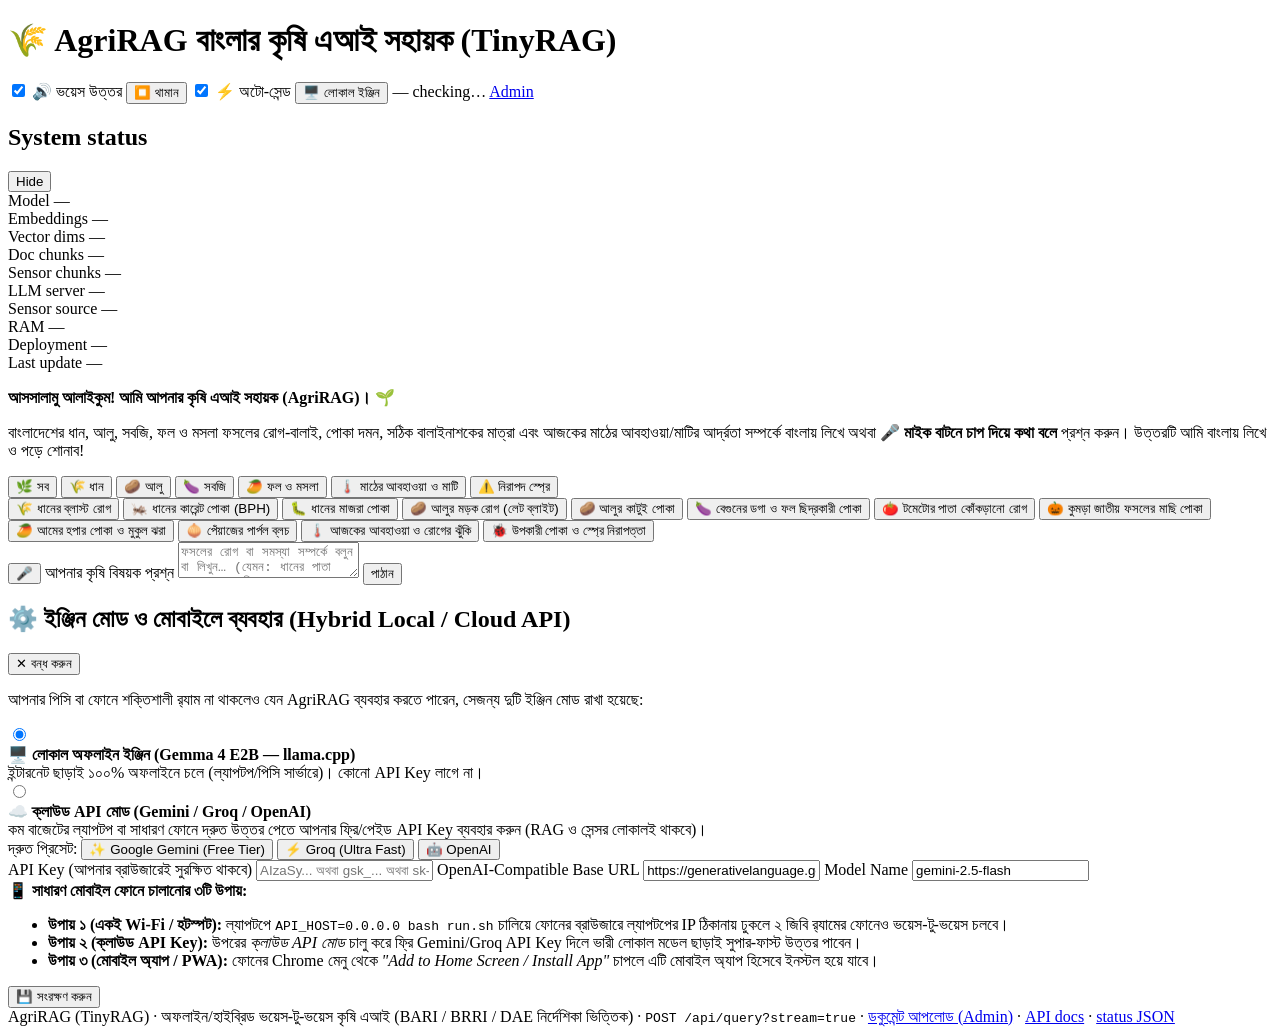
==== ui/templates/index.html @ 8abaa7bc "feat(agrirag): complete Phases 1-5 (Bangla chunking, 80-chunk crop KB, 2-layer fallback, Agri-IoT se" ====
<!DOCTYPE html>
<html lang="bn">
<head>
    <meta charset="UTF-8">
    <meta name="viewport" content="width=device-width, initial-scale=1.0">
    <meta name="theme-color" content="#1a4d2e">
    <meta name="apple-mobile-web-app-capable" content="yes">
    <meta name="apple-mobile-web-app-status-bar-style" content="black-translucent">
    <meta name="apple-mobile-web-app-title" content="AgriRAG">
    <title>{{ title | default("AgriRAG (TinyRAG) — বাংলার কৃষি এআই সহায়ক") }}</title>
    <link rel="manifest" href="/static/manifest.json">
    <link rel="icon" href="/static/icon.svg" type="image/svg+xml">
    <link rel="stylesheet" href="/static/style.css">
</head>
<body>
    <header class="topbar">
        <h1 class="brand">🌾 AgriRAG <span class="subbrand">বাংলার কৃষি এআই সহায়ক (TinyRAG)</span></h1>
        <div class="status" id="status-bar" aria-live="polite">
            <label class="tts-toggle" title="উত্তরগুলো স্বয়ংক্রিয়ভাবে বাংলায় পড়ে শোনাবে">
                <input type="checkbox" id="tts-toggle" checked>
                <span class="tts-label">🔊 ভয়েস উত্তর</span>
            </label>
            <button type="button" id="stop-tts-btn" class="btn-stop-audio" title="চলমান ভয়েস পড়া থামান">
                ⏹️ থামান
            </button>
            <label class="tts-toggle" title="মাইকে কথা বলা শেষ হলে ২ সেকেন্ড বিরতির পর স্বয়ংক্রিয়ভাবে প্রশ্ন পাঠাবে">
                <input type="checkbox" id="autosend-toggle" checked>
                <span class="tts-label">⚡ অটো-সেন্ড</span>
            </label>
            <button type="button" id="engine-btn" class="btn-engine-switch" title="লোকাল অফলাইন মডেল বা ক্লাউড API Key মোড পরিবর্তন ও মোবাইলে ব্যবহারের নির্দেশিকা">
                🖥️ লোকাল ইঞ্জিন
            </button>
            <span class="model-name" id="model-name">—</span>
            <span class="pill pill-loading" id="status-pill">checking…</span>
            <a href="/admin" class="navlink" id="admin-link">Admin</a>
        </div>
    </header>

    <main class="chat" id="chat" aria-live="polite">
        <!--
            Step 4.23 — System Status panel. Populated by status.js
            every 5 s from GET /api/status. Starts collapsed on the
            chat page so the conversation keeps maximum vertical
            space; click "Show" to expand. Every value cell starts
            with an em-dash placeholder so the layout doesn't jump
            when the first poll lands.
        -->
        <section id="status-panel" class="panel status-panel" aria-labelledby="status-heading" aria-label="System status">
            <div class="panel-header">
                <h2 id="status-heading">System status</h2>
                <button id="status-toggle" type="button" class="btn-secondary"
                        aria-expanded="true" aria-controls="status-body">Hide</button>
            </div>
            <div id="status-body" class="status-grid">
                <div class="status-cell">
                    <span class="status-label">Model</span>
                    <span id="status-model" class="status-value">—</span>
                </div>
                <div class="status-cell">
                    <span class="status-label">Embeddings</span>
                    <span id="status-embedding" class="status-value">—</span>
                </div>
                <div class="status-cell">
                    <span class="status-label">Vector dims</span>
                    <span id="status-dim" class="status-value">—</span>
                </div>
                <div class="status-cell">
                    <span class="status-label">Doc chunks</span>
                    <span id="status-doc-count" class="status-value">—</span>
                </div>
                <div class="status-cell">
                    <span class="status-label">Sensor chunks</span>
                    <span id="status-sensor-count" class="status-value">—</span>
                </div>
                <div class="status-cell">
                    <span class="status-label">LLM server</span>
                    <span id="status-llm" class="status-value">—</span>
                </div>
                <div class="status-cell">
                    <span class="status-label">Sensor source</span>
                    <span id="status-sensor-source" class="status-value">—</span>
                </div>
                <div class="status-cell">
                    <span class="status-label">RAM</span>
                    <span id="status-ram" class="status-value">—</span>
                </div>
                <div class="status-cell">
                    <span class="status-label">Deployment</span>
                    <span id="status-deploy" class="status-value">—</span>
                </div>
                <div class="status-cell">
                    <span class="status-label">Last update</span>
                    <span id="status-updated" class="status-value">—</span>
                </div>
            </div>
        </section>

        <div class="messages" id="messages">
            <div class="message message-assistant">
                <div class="bubble">
                    <p><strong>আসসালামু আলাইকুম! আমি আপনার কৃষি এআই সহায়ক (AgriRAG)।</strong> 🌱</p>
                    <p>বাংলাদেশের ধান, আলু, সবজি, ফল ও মসলা ফসলের রোগ-বালাই, পোকা দমন, সঠিক বালাইনাশকের মাত্রা এবং আজকের মাঠের আবহাওয়া/মাটির আর্দ্রতা সম্পর্কে বাংলায় লিখে অথবা <strong>🎤 মাইক বাটনে চাপ দিয়ে কথা বলে</strong> প্রশ্ন করুন। উত্তরটি আমি বাংলায় লিখে ও পড়ে শোনাব!</p>
                </div>
            </div>
        </div>
    </main>

    <!-- Categorized Quick Suggestion Chips (Farmer-First Visual Touch Bar) -->
    <div class="chip-categories" id="chip-categories" aria-label="ফসলের বিভাগ নির্বাচন">
        <button type="button" class="cat-tab active" data-cat="all">🌿 সব</button>
        <button type="button" class="cat-tab" data-cat="rice">🌾 ধান</button>
        <button type="button" class="cat-tab" data-cat="potato">🥔 আলু</button>
        <button type="button" class="cat-tab" data-cat="veg">🍆 সবজি</button>
        <button type="button" class="cat-tab" data-cat="fruit">🥭 ফল ও মসলা</button>
        <button type="button" class="cat-tab" data-cat="sensor">🌡️ মাঠের আবহাওয়া ও মাটি</button>
        <button type="button" class="cat-tab" data-cat="safety">⚠️ নিরাপদ স্প্রে</button>
    </div>

    <div class="quick-chips" id="quick-chips" aria-label="দ্রুত প্রশ্ন করার বাটন">
        <button type="button" class="chip" data-cat="rice" data-query="ধানের ব্লাস্ট ও শীষ ব্লাস্ট রোগের লক্ষণ ও অনুমোদিত ওষুধের মাত্রা কী?">🌾 ধানের ব্লাস্ট রোগ</button>
        <button type="button" class="chip" data-cat="rice" data-query="ধান গাছের গোড়া পচে যাচ্ছে এবং গাছ বসে যাচ্ছে (কারেন্ট পোকা), এখন কী করব?">🦗 ধানের কারেন্ট পোকা (BPH)</button>
        <button type="button" class="chip" data-cat="rice" data-query="ধানের মাজরা পোকা (মরা ডিগ ও সাদা শীষ) দমনের উপায় কী?">🐛 ধানের মাজরা পোকা</button>
        <button type="button" class="chip" data-cat="potato" data-query="আলুর মড়ক বা লেট ব্লাইট (পাতা ঝলসানো) রোগ দমনে কোন ছত্রাকনাশক কতটুকু স্প্রে করব?">🥔 আলুর মড়ক রোগ (লেট ব্লাইট)</button>
        <button type="button" class="chip" data-cat="potato" data-query="আলু গাছের গোড়া কেটে দিচ্ছে (কাটুই পোকা), এর প্রতিকার কী?">🥔 আলুর কাটুই পোকা</button>
        <button type="button" class="chip" data-cat="veg" data-query="বেগুনের ডগা ও ফল ছিদ্রকারী পোকা দমনের জৈব ও রাসায়নিক উপায় কী?">🍆 বেগুনের ডগা ও ফল ছিদ্রকারী পোকা</button>
        <button type="button" class="chip" data-cat="veg" data-query="টমেটোর পাতা কোঁকড়ানো ভাইরাস ও সাদা মাছি দমনে কী করণীয়?">🍅 টমেটোর পাতা কোঁকড়ানো রোগ</button>
        <button type="button" class="chip" data-cat="veg" data-query="লাউ ও কুমড়ার মাছি পোকা দমনে সেক্স ফেরোমন ও বিষটোপ ফাঁদ কীভাবে ব্যবহার করব?">🎃 কুমড়া জাতীয় ফসলের মাছি পোকা</button>
        <button type="button" class="chip" data-cat="fruit" data-query="আমের হপার পোকা ও অ্যানথ্রাকনোজ রোগ দমনে মুকুল আসার পর কখন কী স্প্রে করব?">🥭 আমের হপার পোকা ও মুকুল ঝরা</button>
        <button type="button" class="chip" data-cat="fruit" data-query="পেঁয়াজের পার্পল ব্লচ (পাতা ঝলসানো) ও থ্রিপস পোকা দমনের উপায় কী?">🧅 পেঁয়াজের পার্পল ব্লচ</button>
        <button type="button" class="chip" data-cat="sensor" data-query="আজকের ধান ও আলু ক্ষেতের তাপমাত্রা, আর্দ্রতা ও মাটির রস কেমন এবং ব্লাস্ট বা মড়ক রোগের ঝুঁকি আছে কি?">🌡️ আজকের আবহাওয়া ও রোগের ঝুঁকি</button>
        <button type="button" class="chip" data-cat="safety" data-query="জমিতে মাকড়সা ও লেডিবার্ড বিটল (উপকারী পোকা) থাকলে এবং কীটনাশক স্প্রে করার সময় কী কী সতর্কতা মানতে হবে?">🐞 উপকারী পোকা ও স্প্রে নিরাপত্তা</button>
    </div>

    <form class="composer" id="composer" autocomplete="off">
        <button type="button" id="mic-btn" class="btn-mic" title="ভয়েস ইনপুট (বাংলায় কথা বলুন)" aria-label="বাংলায় কথা বলে প্রশ্ন করুন">
            🎤
        </button>
        <label for="query" class="visually-hidden">আপনার কৃষি বিষয়ক প্রশ্ন</label>
        <textarea
            id="query"
            name="query"
            rows="2"
            placeholder="ফসলের রোগ বা সমস্যা সম্পর্কে বলুন বা লিখুন… (যেমন: ধানের পাতা পোড়া রোগে কী স্প্রে করব?)"
            required
        ></textarea>
        <button type="submit" id="send" class="send-button">পাঠান</button>
    </form>

    <!-- Hybrid Engine & 3-Way Mobile Access Modal -->
    <div class="modal-backdrop modal-hidden" id="engine-modal" role="dialog" aria-modal="true" aria-labelledby="engine-modal-title">
        <div class="modal-card">
            <div class="modal-header">
                <h2 id="engine-modal-title">⚙️ ইঞ্জিন মোড ও মোবাইলে ব্যবহার (Hybrid Local / Cloud API)</h2>
                <button type="button" id="engine-modal-close" class="btn-secondary">✕ বন্ধ করুন</button>
            </div>
            <div class="modal-body">
                <p class="help-text">
                    আপনার পিসি বা ফোনে শক্তিশালী র‍্যাম না থাকলেও যেন AgriRAG ব্যবহার করতে পারেন, সেজন্য দুটি ইঞ্জিন মোড রাখা হয়েছে:
                </p>
                <div class="engine-mode-group">
                    <label class="engine-radio-card">
                        <input type="radio" name="engine_mode" id="mode-local" value="local" checked>
                        <div>
                            <strong>🖥️ লোকাল অফলাইন ইঞ্জিন (Gemma 4 E2B — llama.cpp)</strong>
                            <div class="help-text">ইন্টারনেট ছাড়াই ১০০% অফলাইনে চলে (ল্যাপটপ/পিসি সার্ভারে)। কোনো API Key লাগে না।</div>
                        </div>
                    </label>
                    <label class="engine-radio-card">
                        <input type="radio" name="engine_mode" id="mode-cloud" value="cloud">
                        <div>
                            <strong>☁️ ক্লাউড API মোড (Gemini / Groq / OpenAI)</strong>
                            <div class="help-text">কম বাজেটের ল্যাপটপ বা সাধারণ ফোনে দ্রুত উত্তর পেতে আপনার ফ্রি/পেইড API Key ব্যবহার করুন (RAG ও সেন্সর লোকালই থাকবে)।</div>
                        </div>
                    </label>
                </div>

                <div id="cloud-config-fields" class="cloud-config-box">
                    <div class="preset-row">
                        <span class="status-label">দ্রুত প্রিসেট:</span>
                        <button type="button" class="chip preset-btn" data-url="https://generativelanguage.googleapis.com/v1beta/openai" data-model="gemini-2.5-flash">✨ Google Gemini (Free Tier)</button>
                        <button type="button" class="chip preset-btn" data-url="https://api.groq.com/openai/v1" data-model="llama-3.3-70b-versatile">⚡ Groq (Ultra Fast)</button>
                        <button type="button" class="chip preset-btn" data-url="https://api.openai.com/v1" data-model="gpt-4o-mini">🤖 OpenAI</button>
                    </div>
                    <label class="field-label" for="cloud-api-key">API Key (আপনার ব্রাউজারেই সুরক্ষিত থাকবে)</label>
                    <input type="password" id="cloud-api-key" class="modal-input" placeholder="AIzaSy... অথবা gsk_... অথবা sk-..." autocomplete="off">

                    <label class="field-label" for="cloud-base-url">OpenAI-Compatible Base URL</label>
                    <input type="text" id="cloud-base-url" class="modal-input" value="https://generativelanguage.googleapis.com/v1beta/openai">

                    <label class="field-label" for="cloud-model">Model Name</label>
                    <input type="text" id="cloud-model" class="modal-input" value="gemini-2.5-flash">
                </div>

                <div class="mobile-guide-box">
                    <strong>📱 সাধারণ মোবাইল ফোনে চালানোর ৩টি উপায়:</strong>
                    <ul>
                        <li><strong>উপায় ১ (একই Wi-Fi / হটস্পট):</strong> ল্যাপটপে <code>API_HOST=0.0.0.0 bash run.sh</code> চালিয়ে ফোনের ব্রাউজারে ল্যাপটপের IP ঠিকানায় ঢুকলে ২ জিবি র‍্যামের ফোনেও ভয়েস-টু-ভয়েস চলবে।</li>
                        <li><strong>উপায় ২ (ক্লাউড API Key):</strong> উপরের <em>ক্লাউড API মোড</em> চালু করে ফ্রি Gemini/Groq API Key দিলে ভারী লোকাল মডেল ছাড়াই সুপার-ফাস্ট উত্তর পাবেন।</li>
                        <li><strong>উপায় ৩ (মোবাইল অ্যাপ / PWA):</strong> ফোনের Chrome মেনু থেকে <em>"Add to Home Screen / Install App"</em> চাপলে এটি মোবাইল অ্যাপ হিসেবে ইনস্টল হয়ে যাবে।</li>
                    </ul>
                </div>
            </div>
            <div class="modal-footer">
                <button type="button" id="engine-save-btn" class="send-button">💾 সংরক্ষণ করুন</button>
            </div>
        </div>
    </div>

    <footer class="footer">
        <span>AgriRAG (TinyRAG) · অফলাইন/হাইব্রিড ভয়েস-টু-ভয়েস কৃষি এআই (BARI / BRRI / DAE নির্দেশিকা ভিত্তিক) · <code>POST /api/query?stream=true</code> · <a href="/admin">ডকুমেন্ট আপলোড (Admin)</a> · <a href="/docs">API docs</a> · <a href="/api/status">status JSON</a></span>
    </footer>

    <script src="/static/chat.js" defer></script>
    <script src="/static/status.js" defer></script>
</body>
</html>
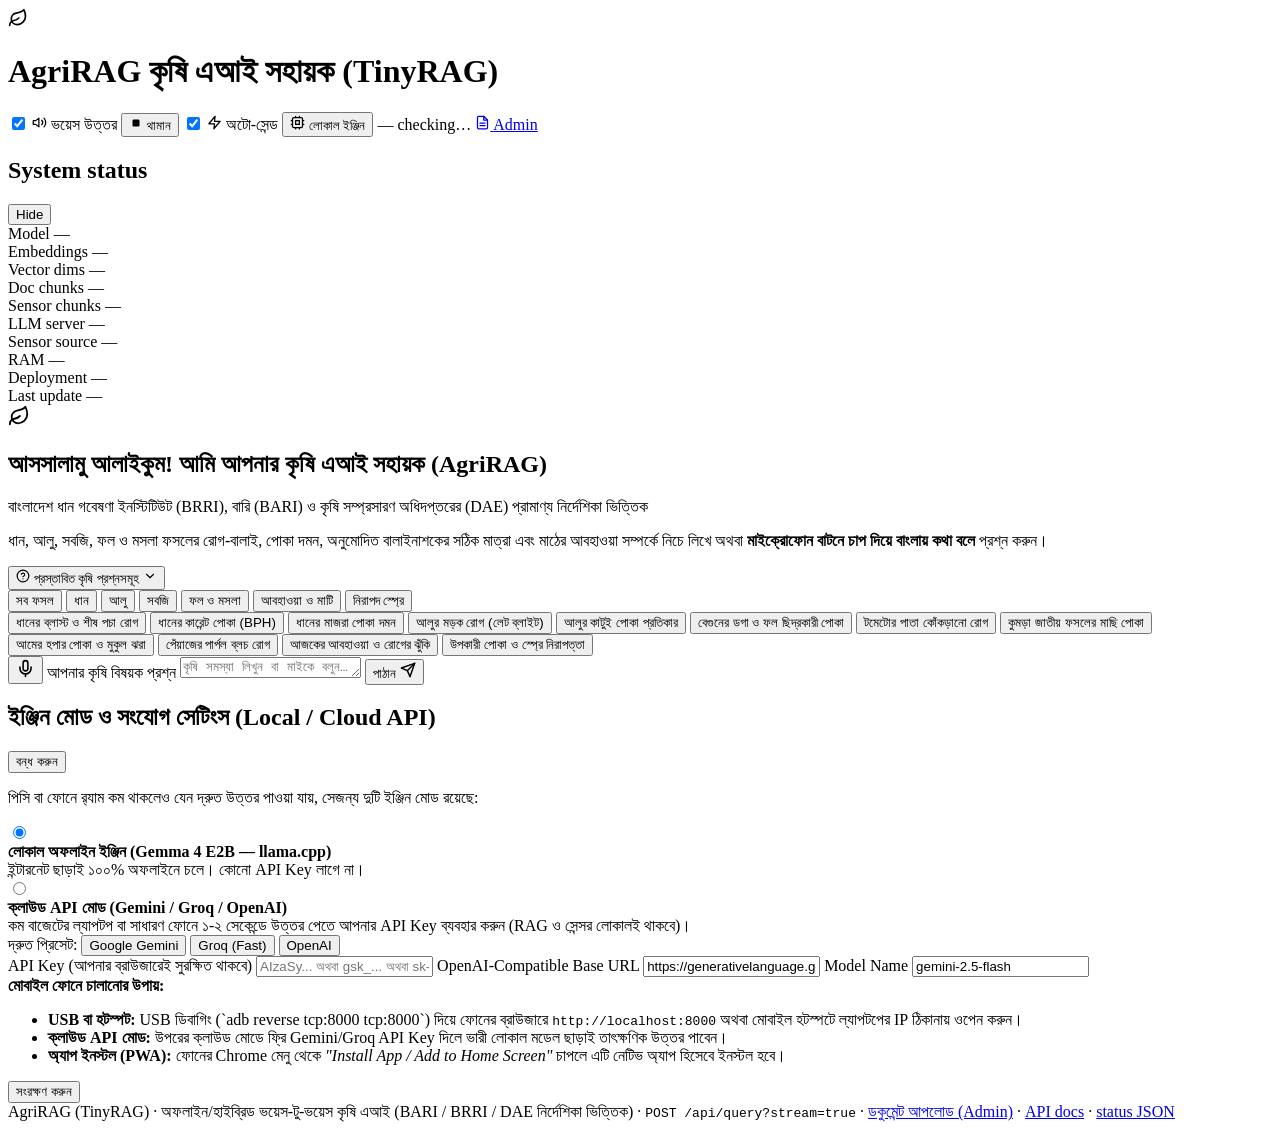
==== commit 8f6eda66: "feat(ui): redesign AgriRAG with modern Claude/Gemini-style responsive UI and SVG icons" ====
--- a/ui/templates/index.html
+++ b/ui/templates/index.html
@@ -2,8 +2,9 @@
 <html lang="bn">
 <head>
     <meta charset="UTF-8">
-    <meta name="viewport" content="width=device-width, initial-scale=1.0">
-    <meta name="theme-color" content="#1a4d2e">
+    <meta name="viewport" content="width=device-width, initial-scale=1.0, maximum-scale=1.0, user-scalable=no">
+    <meta name="theme-color" content="#0b0f14">
+    <meta name="mobile-web-app-capable" content="yes">
     <meta name="apple-mobile-web-app-capable" content="yes">
     <meta name="apple-mobile-web-app-status-bar-style" content="black-translucent">
     <meta name="apple-mobile-web-app-title" content="AgriRAG">
@@ -11,39 +12,73 @@
     <link rel="manifest" href="/static/manifest.json">
     <link rel="icon" href="/static/icon.svg" type="image/svg+xml">
     <link rel="stylesheet" href="/static/style.css">
+    <link rel="stylesheet" href="/static/style.css?v=12">
 </head>
 <body>
     <header class="topbar">
-        <h1 class="brand">🌾 AgriRAG <span class="subbrand">বাংলার কৃষি এআই সহায়ক (TinyRAG)</span></h1>
+        <div class="brand-wrap">
+            <div class="brand-logo" aria-hidden="true">
+                <svg viewBox="0 0 24 24" width="20" height="20" fill="none" stroke="currentColor" stroke-width="2" stroke-linecap="round" stroke-linejoin="round">
+                    <path d="M11 20A7 7 0 0 1 9.8 6.1C15.5 5 17 4.48 19 2c1 2 2 4.18 2 8 0 5.5-4.78 10-10 10Z"></path>
+                    <path d="M2 21c0-3 1.85-5.36 5.08-6C9.5 14.52 12 13 13 12"></path>
+                </svg>
+            </div>
+            <h1 class="brand">AgriRAG <span class="subbrand">কৃষি এআই সহায়ক (TinyRAG)</span></h1>
+        </div>
+
         <div class="status" id="status-bar" aria-live="polite">
             <label class="tts-toggle" title="উত্তরগুলো স্বয়ংক্রিয়ভাবে বাংলায় পড়ে শোনাবে">
                 <input type="checkbox" id="tts-toggle" checked>
-                <span class="tts-label">🔊 ভয়েস উত্তর</span>
+                <svg class="icon-svg" viewBox="0 0 24 24" width="15" height="15" fill="none" stroke="currentColor" stroke-width="2" stroke-linecap="round" stroke-linejoin="round" aria-hidden="true">
+                    <polygon points="11 5 6 9 2 9 2 15 6 15 11 19 11 5"></polygon>
+                    <path d="M15.54 8.46a5 5 0 0 1 0 7.07"></path>
+                    <path d="M19.07 4.93a10 10 0 0 1 0 14.14"></path>
+                </svg>
+                <span class="tts-label">ভয়েস উত্তর</span>
             </label>
+
             <button type="button" id="stop-tts-btn" class="btn-stop-audio" title="চলমান ভয়েস পড়া থামান">
-                ⏹️ থামান
-            </button>
+                <svg class="icon-svg" viewBox="0 0 24 24" width="14" height="14" fill="currentColor" aria-hidden="true">
+                    <rect x="6" y="6" width="12" height="12" rx="2"></rect>
+                </svg>
+                <span>থামান</span>
+            </button>
+
             <label class="tts-toggle" title="মাইকে কথা বলা শেষ হলে ২ সেকেন্ড বিরতির পর স্বয়ংক্রিয়ভাবে প্রশ্ন পাঠাবে">
                 <input type="checkbox" id="autosend-toggle" checked>
-                <span class="tts-label">⚡ অটো-সেন্ড</span>
+                <svg class="icon-svg" viewBox="0 0 24 24" width="15" height="15" fill="none" stroke="currentColor" stroke-width="2" stroke-linecap="round" stroke-linejoin="round" aria-hidden="true">
+                    <polygon points="13 2 3 14 12 14 11 22 21 10 12 10 13 2"></polygon>
+                </svg>
+                <span class="tts-label">অটো-সেন্ড</span>
             </label>
-            <button type="button" id="engine-btn" class="btn-engine-switch" title="লোকাল অফলাইন মডেল বা ক্লাউড API Key মোড পরিবর্তন ও মোবাইলে ব্যবহারের নির্দেশিকা">
-                🖥️ লোকাল ইঞ্জিন
-            </button>
+
+            <button type="button" id="engine-btn" class="btn-engine-switch" title="লোকাল অফলাইন মডেল বা ক্লাউড API Key মোড পরিবর্তন">
+                <svg class="icon-svg" viewBox="0 0 24 24" width="15" height="15" fill="none" stroke="currentColor" stroke-width="2" stroke-linecap="round" stroke-linejoin="round" aria-hidden="true">
+                    <rect x="4" y="4" width="16" height="16" rx="2"></rect>
+                    <rect x="9" y="9" width="6" height="6"></rect>
+                    <path d="M15 2v2M15 20v2M2 15h2M2 9h2M20 15h2M20 9h2M9 2v2M9 20v2"></path>
+                </svg>
+                <span id="engine-btn-label">লোকাল ইঞ্জিন</span>
+            </button>
+
             <span class="model-name" id="model-name">—</span>
-            <span class="pill pill-loading" id="status-pill">checking…</span>
-            <a href="/admin" class="navlink" id="admin-link">Admin</a>
+            <span class="pill pill-loading" id="status-pill" title="সিস্টেম ডায়াগনস্টিকস দেখতে ক্লিক করুন">checking…</span>
+            <a href="/admin" class="navlink" id="admin-link" title="ডকুমেন্ট ও নলেজ বেস ম্যানেজমেন্ট">
+                <svg class="icon-svg" viewBox="0 0 24 24" width="15" height="15" fill="none" stroke="currentColor" stroke-width="2" stroke-linecap="round" stroke-linejoin="round" aria-hidden="true">
+                    <path d="M14 2H6a2 2 0 0 0-2 2v16a2 2 0 0 0 2 2h12a2 2 0 0 0 2-2V8z"></path>
+                    <polyline points="14 2 14 8 20 8"></polyline>
+                    <line x1="16" y1="13" x2="8" y2="13"></line>
+                    <line x1="16" y1="17" x2="8" y2="17"></line>
+                </svg>
+                <span>Admin</span>
+            </a>
         </div>
     </header>
 
     <main class="chat" id="chat" aria-live="polite">
         <!--
-            Step 4.23 — System Status panel. Populated by status.js
-            every 5 s from GET /api/status. Starts collapsed on the
-            chat page so the conversation keeps maximum vertical
-            space; click "Show" to expand. Every value cell starts
-            with an em-dash placeholder so the layout doesn't jump
-            when the first poll lands.
+            Step 4.23 — System Status panel (tucked into a collapsible diagnostics drawer
+            so it never clutters the farmer's main chat screen unless opened).
         -->
         <section id="status-panel" class="panel status-panel" aria-labelledby="status-heading" aria-label="System status">
             <div class="panel-header">
@@ -96,80 +131,119 @@
         </section>
 
         <div class="messages" id="messages">
-            <div class="message message-assistant">
-                <div class="bubble">
-                    <p><strong>আসসালামু আলাইকুম! আমি আপনার কৃষি এআই সহায়ক (AgriRAG)।</strong> 🌱</p>
-                    <p>বাংলাদেশের ধান, আলু, সবজি, ফল ও মসলা ফসলের রোগ-বালাই, পোকা দমন, সঠিক বালাইনাশকের মাত্রা এবং আজকের মাঠের আবহাওয়া/মাটির আর্দ্রতা সম্পর্কে বাংলায় লিখে অথবা <strong>🎤 মাইক বাটনে চাপ দিয়ে কথা বলে</strong> প্রশ্ন করুন। উত্তরটি আমি বাংলায় লিখে ও পড়ে শোনাব!</p>
+            <div class="message message-assistant welcome-message" id="welcome-card">
+                <div class="bubble welcome-bubble">
+                    <div class="welcome-header">
+                        <div class="welcome-icon" aria-hidden="true">
+                            <svg viewBox="0 0 24 24" width="22" height="22" fill="none" stroke="currentColor" stroke-width="2" stroke-linecap="round" stroke-linejoin="round">
+                                <path d="M11 20A7 7 0 0 1 9.8 6.1C15.5 5 17 4.48 19 2c1 2 2 4.18 2 8 0 5.5-4.78 10-10 10Z"></path>
+                                <path d="M2 21c0-3 1.85-5.36 5.08-6C9.5 14.52 12 13 13 12"></path>
+                            </svg>
+                        </div>
+                        <div>
+                            <h2 class="welcome-title">আসসালামু আলাইকুম! আমি আপনার কৃষি এআই সহায়ক (AgriRAG)</h2>
+                            <p class="welcome-subtitle">বাংলাদেশ ধান গবেষণা ইনস্টিটিউট (BRRI), বারি (BARI) ও কৃষি সম্প্রসারণ অধিদপ্তরের (DAE) প্রামাণ্য নির্দেশিকা ভিত্তিক</p>
+                        </div>
+                    </div>
+                    <p class="welcome-body">ধান, আলু, সবজি, ফল ও মসলা ফসলের রোগ-বালাই, পোকা দমন, অনুমোদিত বালাইনাশকের সঠিক মাত্রা এবং মাঠের আবহাওয়া সম্পর্কে নিচে লিখে অথবা <strong>মাইক্রোফোন বাটনে চাপ দিয়ে বাংলায় কথা বলে</strong> প্রশ্ন করুন।</p>
                 </div>
             </div>
         </div>
     </main>
 
-    <!-- Categorized Quick Suggestion Chips (Farmer-First Visual Touch Bar) -->
-    <div class="chip-categories" id="chip-categories" aria-label="ফসলের বিভাগ নির্বাচন">
-        <button type="button" class="cat-tab active" data-cat="all">🌿 সব</button>
-        <button type="button" class="cat-tab" data-cat="rice">🌾 ধান</button>
-        <button type="button" class="cat-tab" data-cat="potato">🥔 আলু</button>
-        <button type="button" class="cat-tab" data-cat="veg">🍆 সবজি</button>
-        <button type="button" class="cat-tab" data-cat="fruit">🥭 ফল ও মসলা</button>
-        <button type="button" class="cat-tab" data-cat="sensor">🌡️ মাঠের আবহাওয়া ও মাটি</button>
-        <button type="button" class="cat-tab" data-cat="safety">⚠️ নিরাপদ স্প্রে</button>
+    <!-- Bottom Dock: Auto-Collapsing Starter Suggestions + Unified Floating Composer -->
+    <div class="bottom-dock">
+        <div class="suggestions-drawer" id="suggestions-drawer">
+            <div class="suggestions-toolbar">
+                <button type="button" class="suggestions-toggle-btn" id="suggestions-toggle-btn" aria-expanded="true">
+                    <svg class="icon-svg" viewBox="0 0 24 24" width="14" height="14" fill="none" stroke="currentColor" stroke-width="2" stroke-linecap="round" stroke-linejoin="round" aria-hidden="true">
+                        <circle cx="12" cy="12" r="10"></circle>
+                        <path d="M9.09 9a3 3 0 0 1 5.83 1c0 2-3 3-3 3"></path>
+                        <line x1="12" y1="17" x2="12.01" y2="17"></line>
+                    </svg>
+                    <span>প্রস্তাবিত কৃষি প্রশ্নসমূহ</span>
+                    <svg class="chevron-svg" viewBox="0 0 24 24" width="14" height="14" fill="none" stroke="currentColor" stroke-width="2" stroke-linecap="round" stroke-linejoin="round" aria-hidden="true">
+                        <polyline points="6 9 12 15 18 9"></polyline>
+                    </svg>
+                </button>
+
+                <div class="chip-categories" id="chip-categories" aria-label="ফসলের বিভাগ নির্বাচন">
+                    <button type="button" class="cat-tab active" data-cat="all">সব ফসল</button>
+                    <button type="button" class="cat-tab" data-cat="rice">ধান</button>
+                    <button type="button" class="cat-tab" data-cat="potato">আলু</button>
+                    <button type="button" class="cat-tab" data-cat="veg">সবজি</button>
+                    <button type="button" class="cat-tab" data-cat="fruit">ফল ও মসলা</button>
+                    <button type="button" class="cat-tab" data-cat="sensor">আবহাওয়া ও মাটি</button>
+                    <button type="button" class="cat-tab" data-cat="safety">নিরাপদ স্প্রে</button>
+                </div>
+            </div>
+
+            <div class="quick-chips" id="quick-chips" aria-label="দ্রুত প্রশ্ন করার বাটন">
+                <button type="button" class="chip" data-cat="rice" data-query="ধানের ব্লাস্ট ও শীষ ব্লাস্ট রোগের লক্ষণ ও অনুমোদিত ওষুধের মাত্রা কী?">ধানের ব্লাস্ট ও শীষ পচা রোগ</button>
+                <button type="button" class="chip" data-cat="rice" data-query="ধান গাছের গোড়া পচে যাচ্ছে এবং গাছ বসে যাচ্ছে (কারেন্ট পোকা), এখন কী করব?">ধানের কারেন্ট পোকা (BPH)</button>
+                <button type="button" class="chip" data-cat="rice" data-query="ধানের মাজরা পোকা (মরা ডিগ ও সাদা শীষ) দমনের উপায় কী?">ধানের মাজরা পোকা দমন</button>
+                <button type="button" class="chip" data-cat="potato" data-query="আলুর মড়ক বা লেট ব্লাইট (পাতা ঝলসানো) রোগ দমনে কোন ছত্রাকনাশক কতটুকু স্প্রে করব?">আলুর মড়ক রোগ (লেট ব্লাইট)</button>
+                <button type="button" class="chip" data-cat="potato" data-query="আলু গাছের গোড়া কেটে দিচ্ছে (কাটুই পোকা), এর প্রতিকার কী?">আলুর কাটুই পোকা প্রতিকার</button>
+                <button type="button" class="chip" data-cat="veg" data-query="বেগুনের ডগা ও ফল ছিদ্রকারী পোকা দমনের জৈব ও রাসায়নিক উপায় কী?">বেগুনের ডগা ও ফল ছিদ্রকারী পোকা</button>
+                <button type="button" class="chip" data-cat="veg" data-query="টমেটোর পাতা কোঁকড়ানো ভাইরাস ও সাদা মাছি দমনে কী করণীয়?">টমেটোর পাতা কোঁকড়ানো রোগ</button>
+                <button type="button" class="chip" data-cat="veg" data-query="লাউ ও কুমড়ার মাছি পোকা দমনে সেক্স ফেরোমন ও বিষটোপ ফাঁদ কীভাবে ব্যবহার করব?">কুমড়া জাতীয় ফসলের মাছি পোকা</button>
+                <button type="button" class="chip" data-cat="fruit" data-query="আমের হপার পোকা ও অ্যানথ্রাকনোজ রোগ দমনে মুকুল আসার পর কখন কী স্প্রে করব?">আমের হপার পোকা ও মুকুল ঝরা</button>
+                <button type="button" class="chip" data-cat="fruit" data-query="পেঁয়াজের পার্পল ব্লচ (পাতা ঝলসানো) ও থ্রিপস পোকা দমনের উপায় কী?">পেঁয়াজের পার্পল ব্লচ রোগ</button>
+                <button type="button" class="chip" data-cat="sensor" data-query="আজকের ধান ও আলু ক্ষেতের তাপমাত্রা, আর্দ্রতা ও মাটির রস কেমন এবং ব্লাস্ট বা মড়ক রোগের ঝুঁকি আছে কি?">আজকের আবহাওয়া ও রোগের ঝুঁকি</button>
+                <button type="button" class="chip" data-cat="safety" data-query="জমিতে মাকড়সা ও লেডিবার্ড বিটল (উপকারী পোকা) থাকলে এবং কীটনাশক স্প্রে করার সময় কী কী সতর্কতা মানতে হবে?">উপকারী পোকা ও স্প্রে নিরাপত্তা</button>
+            </div>
+        </div>
+
+        <form class="composer" id="composer" autocomplete="off">
+            <button type="button" id="mic-btn" class="btn-mic" title="ভয়েস ইনপুট (বাংলায় কথা বলুন)" aria-label="বাংলায় কথা বলে প্রশ্ন করুন">
+                <svg viewBox="0 0 24 24" width="19" height="19" fill="none" stroke="currentColor" stroke-width="2" stroke-linecap="round" stroke-linejoin="round" aria-hidden="true">
+                    <path d="M12 2a3 3 0 0 0-3 3v7a3 3 0 0 0 6 0V5a3 3 0 0 0-3-3Z"></path>
+                    <path d="M19 10v2a7 7 0 0 1-14 0v-2"></path>
+                    <line x1="12" y1="19" x2="12" y2="22"></line>
+                </svg>
+            </button>
+            <label for="query" class="visually-hidden">আপনার কৃষি বিষয়ক প্রশ্ন</label>
+            <textarea
+                id="query"
+                name="query"
+                rows="1"
+                placeholder="কৃষি সমস্যা লিখুন বা মাইকে বলুন…"
+                required
+            ></textarea>
+            <button type="submit" id="send" class="send-button" title="প্রশ্ন পাঠান">
+                <span>পাঠান</span>
+                <svg viewBox="0 0 24 24" width="16" height="16" fill="none" stroke="currentColor" stroke-width="2.2" stroke-linecap="round" stroke-linejoin="round" aria-hidden="true">
+                    <line x1="22" y1="2" x2="11" y2="13"></line>
+                    <polygon points="22 2 15 22 11 13 2 9 22 2"></polygon>
+                </svg>
+            </button>
+        </form>
     </div>
-
-    <div class="quick-chips" id="quick-chips" aria-label="দ্রুত প্রশ্ন করার বাটন">
-        <button type="button" class="chip" data-cat="rice" data-query="ধানের ব্লাস্ট ও শীষ ব্লাস্ট রোগের লক্ষণ ও অনুমোদিত ওষুধের মাত্রা কী?">🌾 ধানের ব্লাস্ট রোগ</button>
-        <button type="button" class="chip" data-cat="rice" data-query="ধান গাছের গোড়া পচে যাচ্ছে এবং গাছ বসে যাচ্ছে (কারেন্ট পোকা), এখন কী করব?">🦗 ধানের কারেন্ট পোকা (BPH)</button>
-        <button type="button" class="chip" data-cat="rice" data-query="ধানের মাজরা পোকা (মরা ডিগ ও সাদা শীষ) দমনের উপায় কী?">🐛 ধানের মাজরা পোকা</button>
-        <button type="button" class="chip" data-cat="potato" data-query="আলুর মড়ক বা লেট ব্লাইট (পাতা ঝলসানো) রোগ দমনে কোন ছত্রাকনাশক কতটুকু স্প্রে করব?">🥔 আলুর মড়ক রোগ (লেট ব্লাইট)</button>
-        <button type="button" class="chip" data-cat="potato" data-query="আলু গাছের গোড়া কেটে দিচ্ছে (কাটুই পোকা), এর প্রতিকার কী?">🥔 আলুর কাটুই পোকা</button>
-        <button type="button" class="chip" data-cat="veg" data-query="বেগুনের ডগা ও ফল ছিদ্রকারী পোকা দমনের জৈব ও রাসায়নিক উপায় কী?">🍆 বেগুনের ডগা ও ফল ছিদ্রকারী পোকা</button>
-        <button type="button" class="chip" data-cat="veg" data-query="টমেটোর পাতা কোঁকড়ানো ভাইরাস ও সাদা মাছি দমনে কী করণীয়?">🍅 টমেটোর পাতা কোঁকড়ানো রোগ</button>
-        <button type="button" class="chip" data-cat="veg" data-query="লাউ ও কুমড়ার মাছি পোকা দমনে সেক্স ফেরোমন ও বিষটোপ ফাঁদ কীভাবে ব্যবহার করব?">🎃 কুমড়া জাতীয় ফসলের মাছি পোকা</button>
-        <button type="button" class="chip" data-cat="fruit" data-query="আমের হপার পোকা ও অ্যানথ্রাকনোজ রোগ দমনে মুকুল আসার পর কখন কী স্প্রে করব?">🥭 আমের হপার পোকা ও মুকুল ঝরা</button>
-        <button type="button" class="chip" data-cat="fruit" data-query="পেঁয়াজের পার্পল ব্লচ (পাতা ঝলসানো) ও থ্রিপস পোকা দমনের উপায় কী?">🧅 পেঁয়াজের পার্পল ব্লচ</button>
-        <button type="button" class="chip" data-cat="sensor" data-query="আজকের ধান ও আলু ক্ষেতের তাপমাত্রা, আর্দ্রতা ও মাটির রস কেমন এবং ব্লাস্ট বা মড়ক রোগের ঝুঁকি আছে কি?">🌡️ আজকের আবহাওয়া ও রোগের ঝুঁকি</button>
-        <button type="button" class="chip" data-cat="safety" data-query="জমিতে মাকড়সা ও লেডিবার্ড বিটল (উপকারী পোকা) থাকলে এবং কীটনাশক স্প্রে করার সময় কী কী সতর্কতা মানতে হবে?">🐞 উপকারী পোকা ও স্প্রে নিরাপত্তা</button>
-    </div>
-
-    <form class="composer" id="composer" autocomplete="off">
-        <button type="button" id="mic-btn" class="btn-mic" title="ভয়েস ইনপুট (বাংলায় কথা বলুন)" aria-label="বাংলায় কথা বলে প্রশ্ন করুন">
-            🎤
-        </button>
-        <label for="query" class="visually-hidden">আপনার কৃষি বিষয়ক প্রশ্ন</label>
-        <textarea
-            id="query"
-            name="query"
-            rows="2"
-            placeholder="ফসলের রোগ বা সমস্যা সম্পর্কে বলুন বা লিখুন… (যেমন: ধানের পাতা পোড়া রোগে কী স্প্রে করব?)"
-            required
-        ></textarea>
-        <button type="submit" id="send" class="send-button">পাঠান</button>
-    </form>
 
     <!-- Hybrid Engine & 3-Way Mobile Access Modal -->
     <div class="modal-backdrop modal-hidden" id="engine-modal" role="dialog" aria-modal="true" aria-labelledby="engine-modal-title">
         <div class="modal-card">
             <div class="modal-header">
-                <h2 id="engine-modal-title">⚙️ ইঞ্জিন মোড ও মোবাইলে ব্যবহার (Hybrid Local / Cloud API)</h2>
-                <button type="button" id="engine-modal-close" class="btn-secondary">✕ বন্ধ করুন</button>
+                <h2 id="engine-modal-title">ইঞ্জিন মোড ও সংযোগ সেটিংস (Local / Cloud API)</h2>
+                <button type="button" id="engine-modal-close" class="btn-secondary">বন্ধ করুন</button>
             </div>
             <div class="modal-body">
                 <p class="help-text">
-                    আপনার পিসি বা ফোনে শক্তিশালী র‍্যাম না থাকলেও যেন AgriRAG ব্যবহার করতে পারেন, সেজন্য দুটি ইঞ্জিন মোড রাখা হয়েছে:
+                    পিসি বা ফোনে র‍্যাম কম থাকলেও যেন দ্রুত উত্তর পাওয়া যায়, সেজন্য দুটি ইঞ্জিন মোড রয়েছে:
                 </p>
                 <div class="engine-mode-group">
                     <label class="engine-radio-card">
                         <input type="radio" name="engine_mode" id="mode-local" value="local" checked>
                         <div>
-                            <strong>🖥️ লোকাল অফলাইন ইঞ্জিন (Gemma 4 E2B — llama.cpp)</strong>
-                            <div class="help-text">ইন্টারনেট ছাড়াই ১০০% অফলাইনে চলে (ল্যাপটপ/পিসি সার্ভারে)। কোনো API Key লাগে না।</div>
+                            <strong>লোকাল অফলাইন ইঞ্জিন (Gemma 4 E2B — llama.cpp)</strong>
+                            <div class="help-text">ইন্টারনেট ছাড়াই ১০০% অফলাইনে চলে। কোনো API Key লাগে না।</div>
                         </div>
                     </label>
                     <label class="engine-radio-card">
                         <input type="radio" name="engine_mode" id="mode-cloud" value="cloud">
                         <div>
-                            <strong>☁️ ক্লাউড API মোড (Gemini / Groq / OpenAI)</strong>
-                            <div class="help-text">কম বাজেটের ল্যাপটপ বা সাধারণ ফোনে দ্রুত উত্তর পেতে আপনার ফ্রি/পেইড API Key ব্যবহার করুন (RAG ও সেন্সর লোকালই থাকবে)।</div>
+                            <strong>ক্লাউড API মোড (Gemini / Groq / OpenAI)</strong>
+                            <div class="help-text">কম বাজেটের ল্যাপটপ বা সাধারণ ফোনে ১-২ সেকেন্ডে উত্তর পেতে আপনার API Key ব্যবহার করুন (RAG ও সেন্সর লোকালই থাকবে)।</div>
                         </div>
                     </label>
                 </div>
@@ -177,12 +251,12 @@
                 <div id="cloud-config-fields" class="cloud-config-box">
                     <div class="preset-row">
                         <span class="status-label">দ্রুত প্রিসেট:</span>
-                        <button type="button" class="chip preset-btn" data-url="https://generativelanguage.googleapis.com/v1beta/openai" data-model="gemini-2.5-flash">✨ Google Gemini (Free Tier)</button>
-                        <button type="button" class="chip preset-btn" data-url="https://api.groq.com/openai/v1" data-model="llama-3.3-70b-versatile">⚡ Groq (Ultra Fast)</button>
-                        <button type="button" class="chip preset-btn" data-url="https://api.openai.com/v1" data-model="gpt-4o-mini">🤖 OpenAI</button>
+                        <button type="button" class="chip preset-btn" data-url="https://generativelanguage.googleapis.com/v1beta/openai" data-model="gemini-2.5-flash">Google Gemini</button>
+                        <button type="button" class="chip preset-btn" data-url="https://api.groq.com/openai/v1" data-model="llama-3.3-70b-versatile">Groq (Fast)</button>
+                        <button type="button" class="chip preset-btn" data-url="https://api.openai.com/v1" data-model="gpt-4o-mini">OpenAI</button>
                     </div>
                     <label class="field-label" for="cloud-api-key">API Key (আপনার ব্রাউজারেই সুরক্ষিত থাকবে)</label>
-                    <input type="password" id="cloud-api-key" class="modal-input" placeholder="AIzaSy... অথবা gsk_... অথবা sk-..." autocomplete="off">
+                    <input type="text" id="cloud-api-key" class="modal-input" placeholder="AIzaSy... অথবা gsk_... অথবা sk-..." autocomplete="off">
 
                     <label class="field-label" for="cloud-base-url">OpenAI-Compatible Base URL</label>
                     <input type="text" id="cloud-base-url" class="modal-input" value="https://generativelanguage.googleapis.com/v1beta/openai">
@@ -192,16 +266,16 @@
                 </div>
 
                 <div class="mobile-guide-box">
-                    <strong>📱 সাধারণ মোবাইল ফোনে চালানোর ৩টি উপায়:</strong>
+                    <strong>মোবাইল ফোনে চালানোর উপায়:</strong>
                     <ul>
-                        <li><strong>উপায় ১ (একই Wi-Fi / হটস্পট):</strong> ল্যাপটপে <code>API_HOST=0.0.0.0 bash run.sh</code> চালিয়ে ফোনের ব্রাউজারে ল্যাপটপের IP ঠিকানায় ঢুকলে ২ জিবি র‍্যামের ফোনেও ভয়েস-টু-ভয়েস চলবে।</li>
-                        <li><strong>উপায় ২ (ক্লাউড API Key):</strong> উপরের <em>ক্লাউড API মোড</em> চালু করে ফ্রি Gemini/Groq API Key দিলে ভারী লোকাল মডেল ছাড়াই সুপার-ফাস্ট উত্তর পাবেন।</li>
-                        <li><strong>উপায় ৩ (মোবাইল অ্যাপ / PWA):</strong> ফোনের Chrome মেনু থেকে <em>"Add to Home Screen / Install App"</em> চাপলে এটি মোবাইল অ্যাপ হিসেবে ইনস্টল হয়ে যাবে।</li>
+                        <li><strong>USB বা হটস্পট:</strong> USB ডিবাগিং (`adb reverse tcp:8000 tcp:8000`) দিয়ে ফোনের ব্রাউজারে <code>http://localhost:8000</code> অথবা মোবাইল হটস্পটে ল্যাপটপের IP ঠিকানায় ওপেন করুন।</li>
+                        <li><strong>ক্লাউড API মোড:</strong> উপরের ক্লাউড মোডে ফ্রি Gemini/Groq API Key দিলে ভারী লোকাল মডেল ছাড়াই তাৎক্ষণিক উত্তর পাবেন।</li>
+                        <li><strong>অ্যাপ ইনস্টল (PWA):</strong> ফোনের Chrome মেনু থেকে <em>"Install App / Add to Home Screen"</em> চাপলে এটি নেটিভ অ্যাপ হিসেবে ইনস্টল হবে।</li>
                     </ul>
                 </div>
             </div>
             <div class="modal-footer">
-                <button type="button" id="engine-save-btn" class="send-button">💾 সংরক্ষণ করুন</button>
+                <button type="button" id="engine-save-btn" class="send-button">সংরক্ষণ করুন</button>
             </div>
         </div>
     </div>
